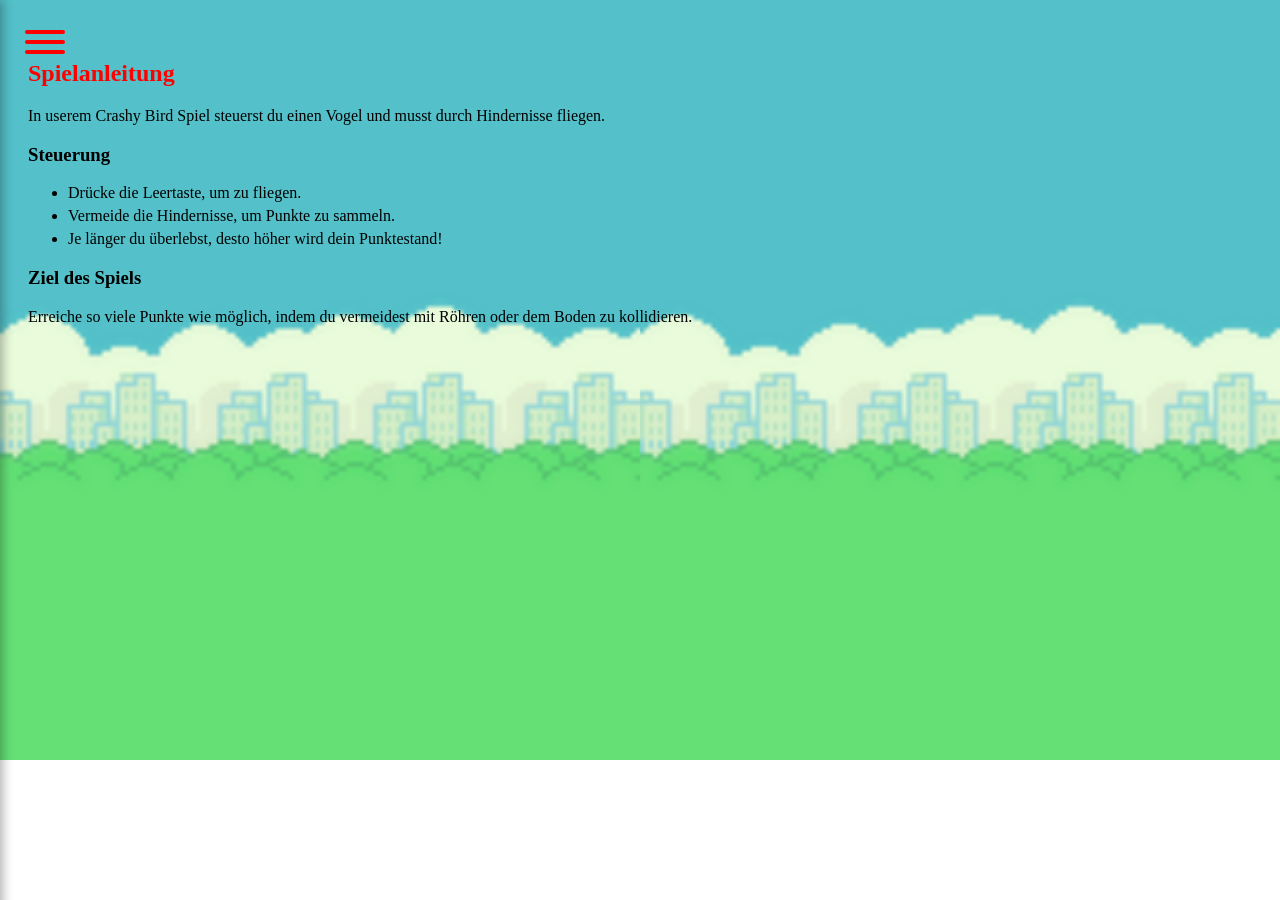
==== anleitung.html @ 501c62ac "feat: Grundstruktur der Website erstellt - Startseite hinzugefügt - Hamburger-Menü mit Animation ein" ====
<!DOCTYPE html>
<html>
    <head>
        <title>Crashy Bird</title>
        <link rel="stylesheet" href="style.css">
    </head>
    <body>
        <section id="anleitung">
            <h2>Spielanleitung</h2>

            <p>In userem Crashy Bird Spiel steuerst du einen Vogel und musst durch Hindernisse fliegen.</p>

            <h3>Steuerung</h3>
            <ul>
                <li>Drücke die Leertaste, um zu fliegen.</li>
                <li>Vermeide die Hindernisse, um Punkte zu sammeln.</li>
                <li>Je länger du überlebst, desto höher wird dein Punktestand!</li>
            </ul>

            <h3>Ziel des Spiels</h3>
            <p>Erreiche so viele Punkte wie möglich, indem du vermeidest mit Röhren oder dem Boden zu kollidieren.</p>
        </section>

            <div class="menu-btn" onclick="toggleMenu()">
                <span></span>
                <span></span>
                <span></span>
            </div>
        </body>
        
        <nav id="sidebar">
            <ul>
                <li><a href="index.html">Startseite</a></li>
                <li><a href="anleitung.html">Anleitung</a></li>
                <li><a href="technologien.html">Technologien</a></li>
                <li><a href="team.html">Team</a></li>
            </ul>
        </nav>

        <script src="script.js"></script>
</html>
---- style.css ----
body {
    background-image: url("img/background.png");
    background-size: cover;
    background-position: center; 
    background-repeat: no-repeat;
    color: white;
}

h1 {
    margin-left: 80px;
    color: red;
}
section {
    background: transparent;
    margin: 20px 0;
    padding: 20px;
    border-radius: 10px;
}

h2 {
    color: red;
}

h3 {
    color: black;
}

p {
    color: black;
}

li {
    color: black;
    margin: 5px 0;
}

.menu-btn {
    position: fixed;
    top: 20px;
    left: 20px;
    width: 40px;
    height: 40px;
    background: transparent;
    z-index: 1001;
    cursor: pointer;
}

.menu-btn span {
    position: absolute;
    width: 40px;
    height: 4px;
    background-color: red;
    margin: 5px;
    border-radius: 5px;
    transition: all 0.3s ease;
}

#sidebar {
    position: fixed;
    top: 0;
    left: -250px;
    width: 250px;
    height: 100vh;
    padding-top: 60px;
    background-color: #1f2937;
    transition: 0.4s ease;
    box-shadow: 3px 0 10px rgba(0, 0, 0, 0.3);
}

.menu-btn span:nth-child(1) {
    top: 5px;
}

.menu-btn span:nth-child(2) {
    top: 15px;
}

.menu-btn span:nth-child(3) {
    top: 25px;
}

.menu-btn.active span:nth-child(1) {
    top: 15px;
    transform: rotate(45deg);
}

.menu-btn.active span:nth-child(2) {
    opacity: 0;
}

.menu-btn.active span:nth-child(3) {
    top: 15px;
    transform: rotate(-45deg);
}

#sidebar.active {
    left: 0;
}

#sidebar a {
    display: block;
    color: white;
    text-decoration: none;
    padding: 15px 20px;
    transition: 0.3s;
}

#sidebar a:hover {
    background: #2c7be5;
}

#sidebar ul {
    list-style: none;
    padding: 0;
    margin: 0;
}
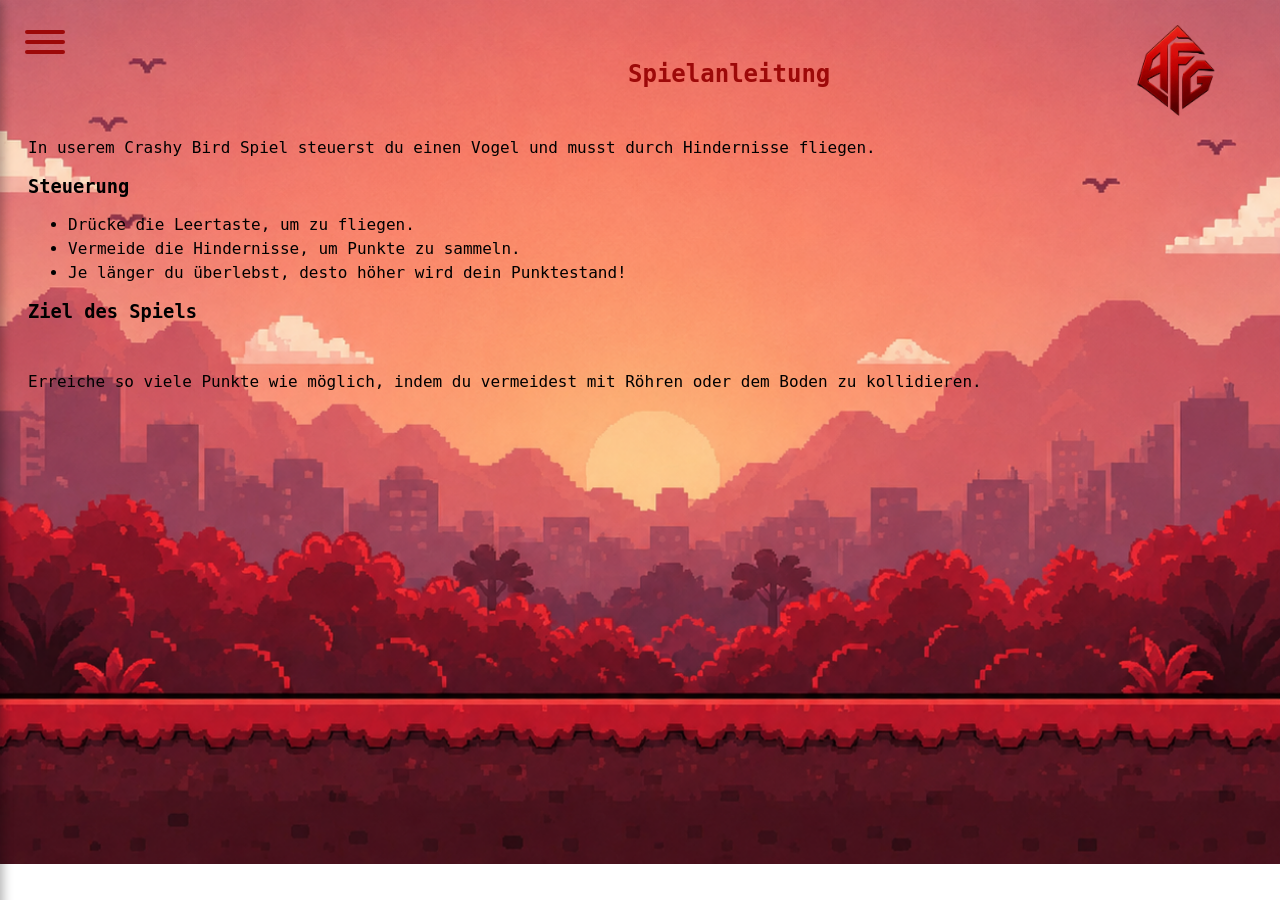
==== commit b77cfd24: "Hintergrund geändert und unser Team logo hinzugefügt" ====
--- a/anleitung.html
+++ b/anleitung.html
@@ -38,4 +38,6 @@
         </nav>
 
         <script src="script.js"></script>
+
+    <img src="img/logo.png" alt="Team Logo" class="logo">
 </html>
--- a/style.css
+++ b/style.css
@@ -1,5 +1,6 @@
 body {
-    background-image: url("img/background.png");
+    font-family: jetbrains-mono, monospace;
+    background-image: url("img/background_2.png");
     background-size: cover;
     background-position: center; 
     background-repeat: no-repeat;
@@ -7,9 +8,11 @@
 }
 
 h1 {
-    margin-left: 80px;
-    color: red;
+    margin-left: 600px;
+    position: center;
+    color: rgb(157, 9, 9);
 }
+
 section {
     background: transparent;
     margin: 20px 0;
@@ -18,7 +21,9 @@
 }
 
 h2 {
-    color: red;
+    margin-left: 600px;
+    position: center;
+    color: rgb(157, 9, 9);
 }
 
 h3 {
@@ -26,6 +31,7 @@
 }
 
 p {
+    margin-top: 50px;
     color: black;
 }
 
@@ -49,7 +55,7 @@
     position: absolute;
     width: 40px;
     height: 4px;
-    background-color: red;
+    background-color: rgb(157, 9, 9);
     margin: 5px;
     border-radius: 5px;
     transition: all 0.3s ease;
@@ -113,4 +119,20 @@
     list-style: none;
     padding: 0;
     margin: 0;
+}
+
+.logo {
+    position: fixed;
+    top: 5px;
+    right: 40px;
+    width: 130px;
+    height: auto;
+}
+
+.hauptbild {
+    position: fixed;
+    top: 300px;
+    right: 600px;
+    width: 300px;
+    height: auto;
 }
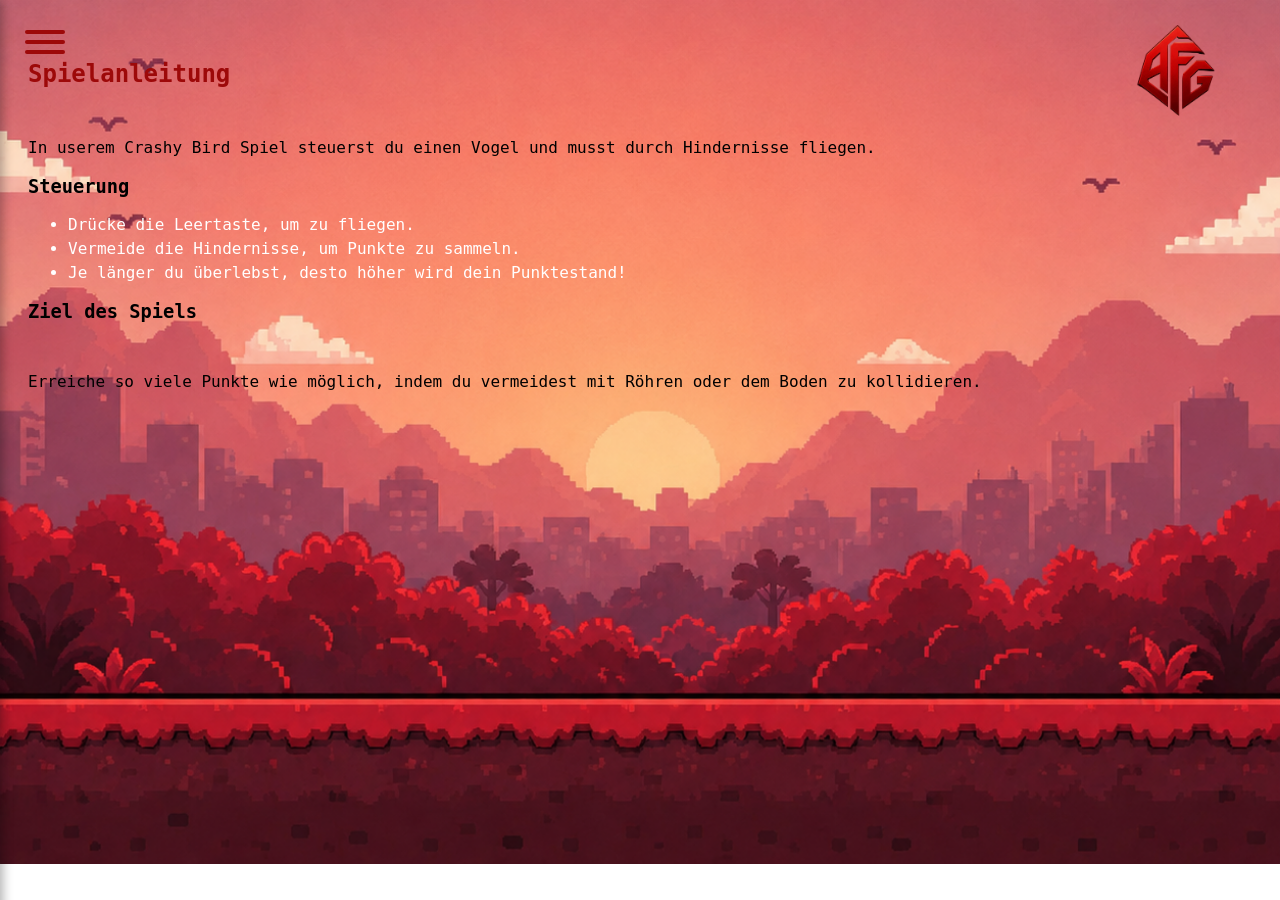
==== commit 58e63f60: "Tag 3 Update" ====
--- a/anleitung.html
+++ b/anleitung.html
@@ -29,13 +29,17 @@
         </body>
         
         <nav id="sidebar">
-            <ul>
-                <li><a href="index.html">Startseite</a></li>
-                <li><a href="anleitung.html">Anleitung</a></li>
-                <li><a href="technologien.html">Technologien</a></li>
-                <li><a href="team.html">Team</a></li>
-            </ul>
-        </nav>
+        <ul>
+            <li><a href="index.html">Startseite</a></li>
+            <li><a href="anleitung.html">Anleitung</a></li>
+            <li><a href="download.html">Download</a></li>
+            <li><a href="leaderboard.html">Leaderboard</a></li>
+            <li><a href="screenshots.html">Screenshots</a></li>
+            <li><a href="team.html">Team</a></li>
+            <li><a href="projektverlauf.html">Projektverlauf</a></li>
+            <li><a href="technologien.html">Technologien</a></li>
+        </ul>
+    </nav>
 
         <script src="script.js"></script>
 
--- a/style.css
+++ b/style.css
@@ -9,7 +9,6 @@
 
 h1 {
     margin-left: 600px;
-    position: center;
     color: rgb(157, 9, 9);
 }
 
@@ -21,7 +20,6 @@
 }
 
 h2 {
-    margin-left: 600px;
     position: center;
     color: rgb(157, 9, 9);
 }
@@ -36,7 +34,7 @@
 }
 
 li {
-    color: black;
+    color: white;
     margin: 5px 0;
 }
 
@@ -122,7 +120,7 @@
 }
 
 .logo {
-    position: fixed;
+    position: absolute;
     top: 5px;
     right: 40px;
     width: 130px;
@@ -130,9 +128,60 @@
 }
 
 .hauptbild {
-    position: fixed;
+    position: absolute;
+    top: 200px;
+    right: 200px;
+    width: 350px;
+    height: auto;
+}
+
+.roehre_oben {
+    position: absolute;
+    top: 30px;
+    right: 715px;
+    width: 500px;
+    rotate: 180deg;
+    height: auto;
+    opacity: 0.5;
+}
+
+.coin {
+    position: absolute;
+    top: 250px;
+    right: 900px;
+    width: 100px;
+    height: auto;
+    opacity: 0.5;
+}
+
+.roehre_unten {
+    position: absolute;
     top: 300px;
-    right: 600px;
+    right: 700px;
+    width: 500px;
+    height: auto;
+    opacity: 0.5;
+}
+
+.gallery {
+    display: flex;
+    gap: 20px;
+    flex-wrap: wrap;
+}
+
+.gallery img {
     width: 300px;
-    height: auto;
+    border-radius: 10px;
+}
+
+.download-btn {
+    display: inline-block;
+    background: red;
+    color: white;
+    padding: 12px 20px;
+    border-radius: 10px;
+}
+
+.download-btn:hover {
+    background: darkred;
 }
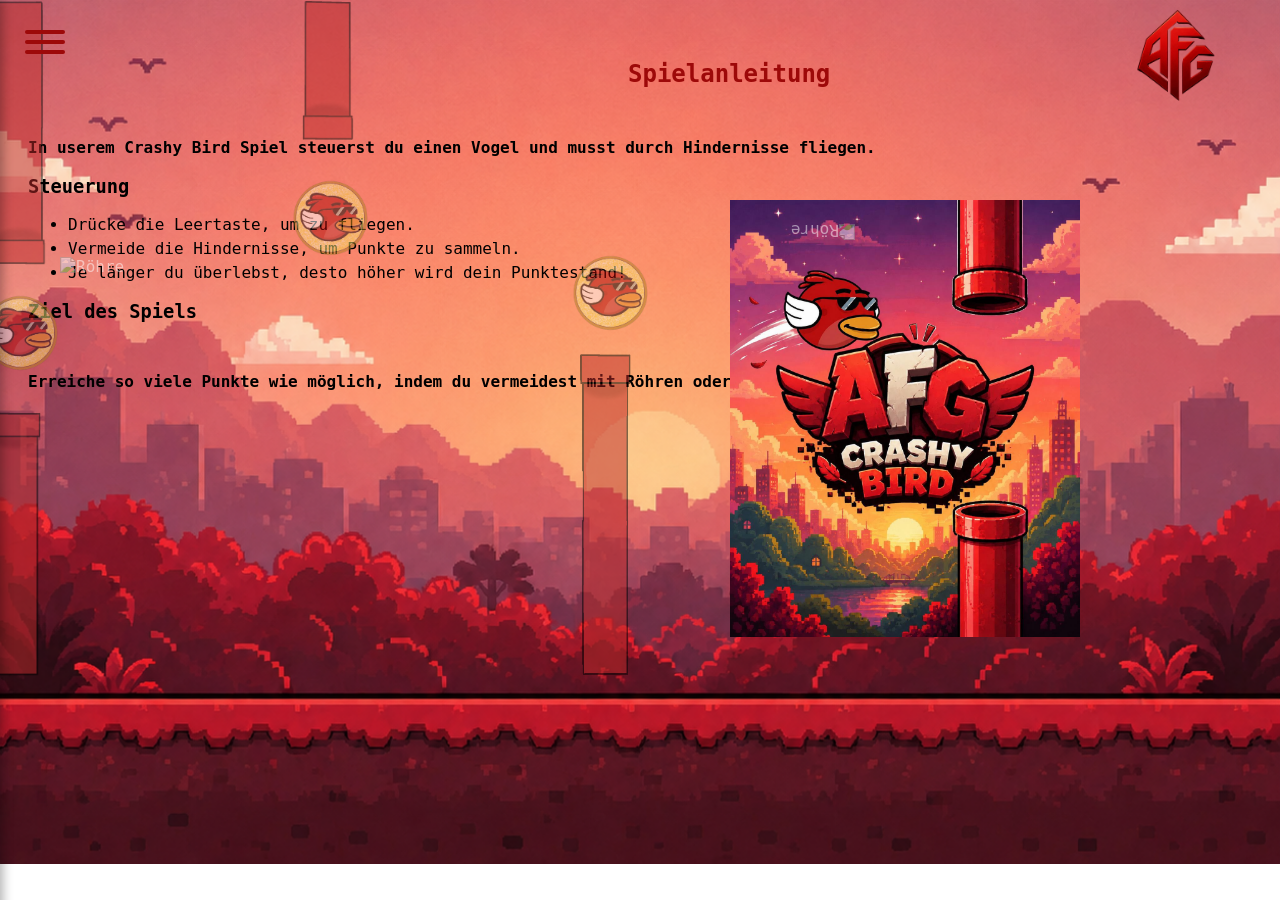
==== commit 34fcef8f: "Update Teil 2 von tag 3" ====
--- a/anleitung.html
+++ b/anleitung.html
@@ -8,7 +8,7 @@
         <section id="anleitung">
             <h2>Spielanleitung</h2>
 
-            <p>In userem Crashy Bird Spiel steuerst du einen Vogel und musst durch Hindernisse fliegen.</p>
+            <p><strong>In userem Crashy Bird Spiel steuerst du einen Vogel und musst durch Hindernisse fliegen.</strong></p>
 
             <h3>Steuerung</h3>
             <ul>
@@ -18,7 +18,7 @@
             </ul>
 
             <h3>Ziel des Spiels</h3>
-            <p>Erreiche so viele Punkte wie möglich, indem du vermeidest mit Röhren oder dem Boden zu kollidieren.</p>
+            <p><strong>Erreiche so viele Punkte wie möglich, indem du vermeidest mit Röhren oder dem Boden zu kollidieren.</strong></p>
         </section>
 
             <div class="menu-btn" onclick="toggleMenu()">
@@ -31,11 +31,10 @@
         <nav id="sidebar">
         <ul>
             <li><a href="index.html">Startseite</a></li>
-            <li><a href="anleitung.html">Anleitung</a></li>
             <li><a href="download.html">Download</a></li>
             <li><a href="leaderboard.html">Leaderboard</a></li>
-            <li><a href="screenshots.html">Screenshots</a></li>
-            <li><a href="team.html">Team</a></li>
+            <li><a href="gameplay.html"> Bilder und Videos</a></li>
+            <li><a href="team.html">Das Team</a></li>
             <li><a href="projektverlauf.html">Projektverlauf</a></li>
             <li><a href="technologien.html">Technologien</a></li>
         </ul>
@@ -44,4 +43,14 @@
         <script src="script.js"></script>
 
     <img src="img/logo.png" alt="Team Logo" class="logo">
+    <img src="img/Hauptbild.jpg" alt="Hauptbild" class="hauptbild">
+    <img src="img/große_roehre.png" alt="Röhre" class="roehre_oben">
+    <img src="img/xxl_roehre.png" alt="Röhre" class="roehre_unten">
+    <img src="img/coin-Photoroom.png" alt="Coin" class="coin">
+    <img src="img/extra_große_roehre.png" alt="Röhre" class="roehre_oben2">
+    <img src="img/extra_große_roehre.png" alt="Röhre" class="roehre_unten2">
+    <img src="img/coin-Photoroom.png" alt="Coin" class="coin2">
+    <img src="img/große_roehre2.png" alt="Röhre" class="roehre_oben3">
+    <img src="img/extra_große_roehre.png" alt="Röhre" class="roehre_unten3">
+    <img src="img/coin-Photoroom.png" alt="Coin" class="coin3">
 </html>
--- a/style.css
+++ b/style.css
@@ -8,6 +8,7 @@
 }
 
 h1 {
+    
     margin-left: 600px;
     color: rgb(157, 9, 9);
 }
@@ -20,7 +21,7 @@
 }
 
 h2 {
-    position: center;
+    margin-left: 600px;
     color: rgb(157, 9, 9);
 }
 
@@ -34,7 +35,7 @@
 }
 
 li {
-    color: white;
+    color: black;
     margin: 5px 0;
 }
 
@@ -69,6 +70,7 @@
     background-color: #1f2937;
     transition: 0.4s ease;
     box-shadow: 3px 0 10px rgba(0, 0, 0, 0.3);
+    z-index: 1000;
 }
 
 .menu-btn span:nth-child(1) {
@@ -121,7 +123,7 @@
 
 .logo {
     position: absolute;
-    top: 5px;
+    top: -10px;
     right: 40px;
     width: 130px;
     height: auto;
@@ -137,7 +139,7 @@
 
 .roehre_oben {
     position: absolute;
-    top: 30px;
+    top: -30px;
     right: 715px;
     width: 500px;
     rotate: 180deg;
@@ -147,7 +149,7 @@
 
 .coin {
     position: absolute;
-    top: 250px;
+    top: 170px;
     right: 900px;
     width: 100px;
     height: auto;
@@ -156,10 +158,66 @@
 
 .roehre_unten {
     position: absolute;
-    top: 300px;
-    right: 700px;
-    width: 500px;
-    height: auto;
+    top: 257px;
+    right: 720px;
+    width: 500px;
+    height: auto;
+    opacity: 0.5;
+}
+
+.roehre_oben2 {
+    position: absolute;
+    top: -80px;
+    right: 1015px;
+    width: 500px;
+    rotate: 180deg;
+    height: auto;
+    opacity: 0.5;
+}
+
+.coin2 {
+    position: absolute;
+    top: 285px;
+    right: 1210px;
+    width: 100px;
+    height: auto;
+    opacity: 0.5;
+}
+
+.roehre_unten2 {
+    position: absolute;
+    top: 307px;
+    right: 1010px;
+    width: 500px;
+    height: auto;
+    opacity: 0.5;
+}
+
+.roehre_oben3 {
+    position: absolute;
+    top: -110px;
+    right: 425px;
+    width: 500px;
+    rotate: 180deg;
+    height: 350px;
+    opacity: 0.5;
+}
+
+.coin3 {
+    position: absolute;
+    top: 245px;
+    right: 620px;
+    width: 100px;
+    height: auto;
+    opacity: 0.5;
+}
+
+.roehre_unten3 {
+    position: absolute;
+    top: 225px;
+    right: 420px;
+    width: 500px;
+    height: 550px;
     opacity: 0.5;
 }
 
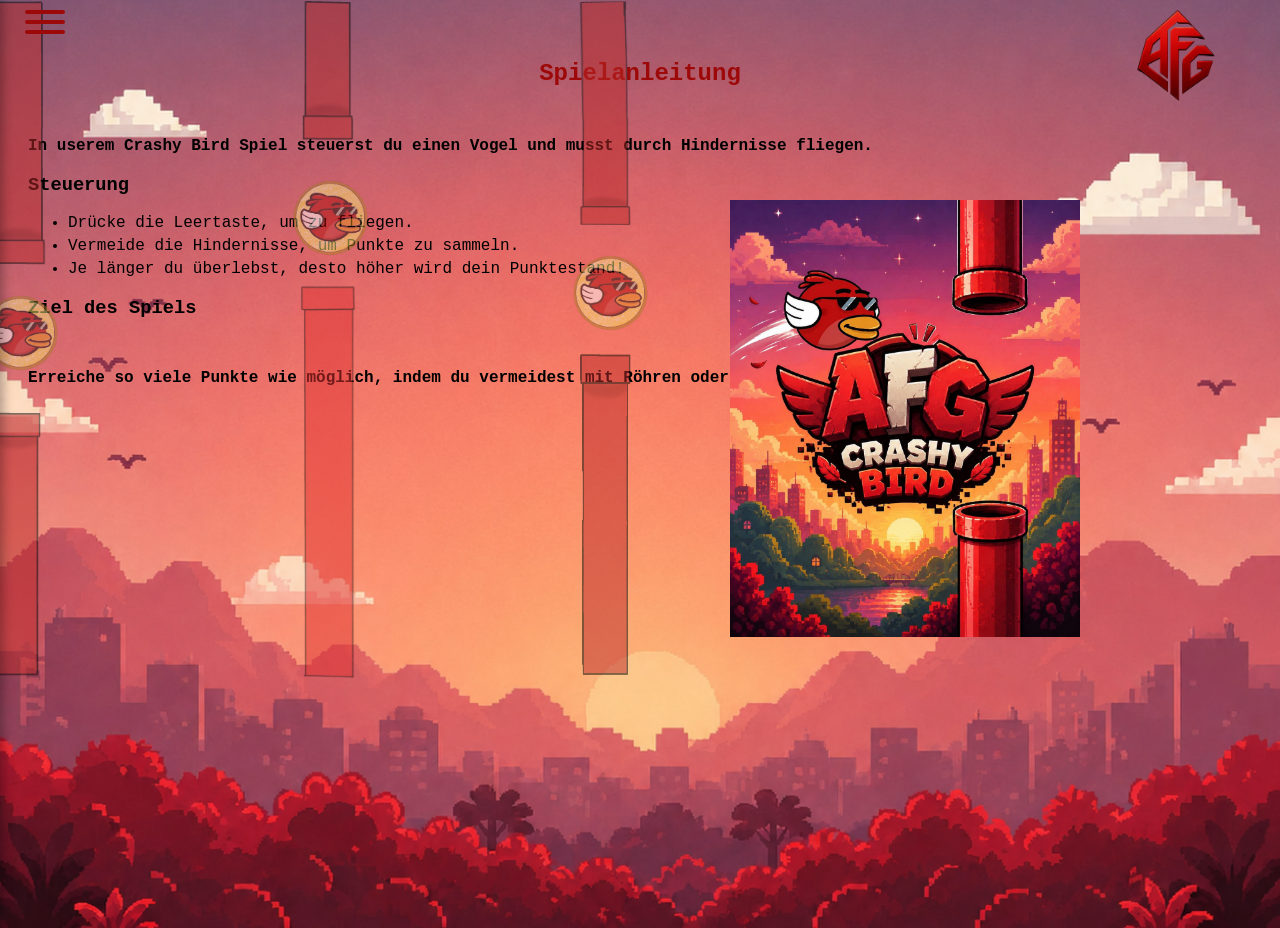
==== commit 6a94937a: "Enhances website responsiveness and updates content Implements full responsive design by adding view" ====
--- a/anleitung.html
+++ b/anleitung.html
@@ -3,6 +3,7 @@
     <head>
         <title>Crashy Bird</title>
         <link rel="stylesheet" href="style.css">
+        <meta name="viewport" content="width=device-width, initial-scale=1.0">
     </head>
     <body>
         <section id="anleitung">
@@ -33,7 +34,7 @@
             <li><a href="index.html">Startseite</a></li>
             <li><a href="download.html">Download</a></li>
             <li><a href="leaderboard.html">Leaderboard</a></li>
-            <li><a href="gameplay.html"> Bilder und Videos</a></li>
+            <li><a href="gameplay.html">Gameplay Videos</a></li>
             <li><a href="team.html">Das Team</a></li>
             <li><a href="projektverlauf.html">Projektverlauf</a></li>
             <li><a href="technologien.html">Technologien</a></li>
--- a/style.css
+++ b/style.css
@@ -1,245 +1,281 @@
 body {
-    font-family: jetbrains-mono, monospace;
-    background-image: url("img/background_2.png");
-    background-size: cover;
-    background-position: center; 
-    background-repeat: no-repeat;
-    color: white;
+  font-family: jetbrains-mono, monospace;
+  background-image: url("img/background_2.png");
+  background-size: cover;
+  background-position: center;
+  background-repeat: no-repeat;
+  color: white;
+  min-height: 100vh;
 }
 
 h1 {
-    
-    margin-left: 600px;
-    color: rgb(157, 9, 9);
+  text-align: center;
+  color: rgb(157, 9, 9);
 }
 
 section {
-    background: transparent;
-    margin: 20px 0;
-    padding: 20px;
-    border-radius: 10px;
+  background: transparent;
+  margin: 20px 0;
+  padding: 20px;
+  border-radius: 10px;
 }
 
 h2 {
-    margin-left: 600px;
-    color: rgb(157, 9, 9);
+  text-align: center;
+  color: rgb(157, 9, 9);
 }
 
 h3 {
-    color: black;
+  color: black;
 }
 
 p {
-    margin-top: 50px;
-    color: black;
+  margin-top: 50px;
+  color: black;
 }
 
 li {
-    color: black;
-    margin: 5px 0;
+  color: black;
+  margin: 5px 0;
 }
 
 .menu-btn {
-    position: fixed;
-    top: 20px;
-    left: 20px;
-    width: 40px;
-    height: 40px;
-    background: transparent;
-    z-index: 1001;
-    cursor: pointer;
+  position: fixed;
+  top: 20px;
+  left: 20px;
+  width: 40px;
+  height: 40px;
+  background: transparent;
+  z-index: 1001;
+  cursor: pointer;
 }
 
 .menu-btn span {
-    position: absolute;
-    width: 40px;
-    height: 4px;
-    background-color: rgb(157, 9, 9);
-    margin: 5px;
-    border-radius: 5px;
-    transition: all 0.3s ease;
+  position: fixed;
+  width: 40px;
+  height: 4px;
+  background-color: rgb(157, 9, 9);
+  margin: 5px;
+  border-radius: 5px;
+  transition: all 0.3s ease;
 }
 
 #sidebar {
-    position: fixed;
-    top: 0;
-    left: -250px;
-    width: 250px;
-    height: 100vh;
-    padding-top: 60px;
-    background-color: #1f2937;
-    transition: 0.4s ease;
-    box-shadow: 3px 0 10px rgba(0, 0, 0, 0.3);
-    z-index: 1000;
+  position: fixed;
+  top: 0;
+  left: -250px;
+  width: 250px;
+  height: 100vh;
+  padding-top: 60px;
+  background-color: #1f2937;
+  transition: 0.4s ease;
+  box-shadow: 3px 0 10px rgba(0, 0, 0, 0.3);
+  z-index: 1000;
 }
 
 .menu-btn span:nth-child(1) {
-    top: 5px;
+  top: 5px;
 }
 
 .menu-btn span:nth-child(2) {
-    top: 15px;
+  top: 15px;
 }
 
 .menu-btn span:nth-child(3) {
-    top: 25px;
+  top: 25px;
 }
 
 .menu-btn.active span:nth-child(1) {
-    top: 15px;
-    transform: rotate(45deg);
+  top: 15px;
+  transform: rotate(45deg);
 }
 
 .menu-btn.active span:nth-child(2) {
-    opacity: 0;
+  opacity: 0;
 }
 
 .menu-btn.active span:nth-child(3) {
-    top: 15px;
-    transform: rotate(-45deg);
+  top: 15px;
+  transform: rotate(-45deg);
 }
 
 #sidebar.active {
-    left: 0;
+  left: 0;
 }
 
 #sidebar a {
+  display: block;
+  color: white;
+  text-decoration: none;
+  padding: 15px 20px;
+  transition: 0.3s;
+}
+
+#sidebar a:hover {
+  background: #2c7be5;
+}
+
+#sidebar ul {
+  list-style: none;
+  padding: 0;
+  margin: 0;
+}
+
+.logo {
+  position: absolute;
+  top: -10px;
+  right: 40px;
+  width: 130px;
+  height: auto;
+}
+
+.hauptbild {
+  position: absolute;
+  top: 200px;
+  right: 200px;
+  width: 350px;
+  height: auto;
+}
+
+.roehre_oben {
+  position: absolute;
+  top: -30px;
+  right: 715px;
+  width: 500px;
+  rotate: 180deg;
+  height: auto;
+  opacity: 0.5;
+}
+
+.coin {
+  position: absolute;
+  top: 170px;
+  right: 900px;
+  width: 100px;
+  height: auto;
+  opacity: 0.5;
+}
+
+.roehre_unten {
+  position: absolute;
+  top: 257px;
+  right: 720px;
+  width: 500px;
+  height: auto;
+  opacity: 0.5;
+}
+
+.roehre_oben2 {
+  position: absolute;
+  top: -80px;
+  right: 1015px;
+  width: 500px;
+  rotate: 180deg;
+  height: auto;
+  opacity: 0.5;
+}
+
+.coin2 {
+  position: absolute;
+  top: 285px;
+  right: 1210px;
+  width: 100px;
+  height: auto;
+  opacity: 0.5;
+}
+
+.roehre_unten2 {
+  position: absolute;
+  top: 307px;
+  right: 1010px;
+  width: 500px;
+  height: auto;
+  opacity: 0.5;
+}
+
+.roehre_oben3 {
+  position: absolute;
+  top: -110px;
+  right: 425px;
+  width: 500px;
+  rotate: 180deg;
+  height: 350px;
+  opacity: 0.5;
+}
+
+.coin3 {
+  position: absolute;
+  top: 245px;
+  right: 620px;
+  width: 100px;
+  height: auto;
+  opacity: 0.5;
+}
+
+.roehre_unten3 {
+  position: absolute;
+  top: 225px;
+  right: 420px;
+  width: 500px;
+  height: 550px;
+  opacity: 0.5;
+}
+
+.gallery {
+  display: flex;
+  gap: 20px;
+  flex-wrap: wrap;
+}
+
+.gallery img {
+  width: 300px;
+  border-radius: 10px;
+}
+
+.download-btn {
+  display: inline-block;
+  background: red;
+  color: white;
+  padding: 12px 20px;
+  border-radius: 10px;
+}
+
+.download-btn:hover {
+  background: darkred;
+}
+
+img {
+  max-width: 100%;
+  height: auto;
+}
+
+@media (max-width: 768px) {
+  .roehre_oben,
+  .roehre_unten,
+  .roehre_oben2,
+  .roehre_unten2,
+  .roehre_oben3,
+  .roehre_unten3,
+  .coin,
+  .coin2,
+  .coin3 {
+    display: none;
+  }
+
+  .hauptbild {
+    position: static;
     display: block;
-    color: white;
-    text-decoration: none;
-    padding: 15px 20px;
-    transition: 0.3s;
-}
-
-#sidebar a:hover {
-    background: #2c7be5;
-}
-
-#sidebar ul {
-    list-style: none;
-    padding: 0;
-    margin: 0;
-}
-
-.logo {
-    position: absolute;
-    top: -10px;
-    right: 40px;
-    width: 130px;
-    height: auto;
-}
-
-.hauptbild {
-    position: absolute;
-    top: 200px;
-    right: 200px;
-    width: 350px;
-    height: auto;
-}
-
-.roehre_oben {
-    position: absolute;
-    top: -30px;
-    right: 715px;
-    width: 500px;
-    rotate: 180deg;
-    height: auto;
-    opacity: 0.5;
-}
-
-.coin {
-    position: absolute;
-    top: 170px;
-    right: 900px;
-    width: 100px;
-    height: auto;
-    opacity: 0.5;
-}
-
-.roehre_unten {
-    position: absolute;
-    top: 257px;
-    right: 720px;
-    width: 500px;
-    height: auto;
-    opacity: 0.5;
-}
-
-.roehre_oben2 {
-    position: absolute;
-    top: -80px;
-    right: 1015px;
-    width: 500px;
-    rotate: 180deg;
-    height: auto;
-    opacity: 0.5;
-}
-
-.coin2 {
-    position: absolute;
-    top: 285px;
-    right: 1210px;
-    width: 100px;
-    height: auto;
-    opacity: 0.5;
-}
-
-.roehre_unten2 {
-    position: absolute;
-    top: 307px;
-    right: 1010px;
-    width: 500px;
-    height: auto;
-    opacity: 0.5;
-}
-
-.roehre_oben3 {
-    position: absolute;
-    top: -110px;
-    right: 425px;
-    width: 500px;
-    rotate: 180deg;
-    height: 350px;
-    opacity: 0.5;
-}
-
-.coin3 {
-    position: absolute;
-    top: 245px;
-    right: 620px;
-    width: 100px;
-    height: auto;
-    opacity: 0.5;
-}
-
-.roehre_unten3 {
-    position: absolute;
-    top: 225px;
-    right: 420px;
-    width: 500px;
-    height: 550px;
-    opacity: 0.5;
-}
-
-.gallery {
-    display: flex;
-    gap: 20px;
-    flex-wrap: wrap;
-}
-
-.gallery img {
-    width: 300px;
-    border-radius: 10px;
-}
-
-.download-btn {
-    display: inline-block;
-    background: red;
-    color: white;
-    padding: 12px 20px;
-    border-radius: 10px;
-}
-
-.download-btn:hover {
-    background: darkred;
+    margin: 20px auto;
+    width: 80%;
+  }
+
+  h1,
+  h2 {
+    margin-left: 0;
+    text-align: center;
+  }
+
+  section {
+    padding: 10px;
+  }
 }
